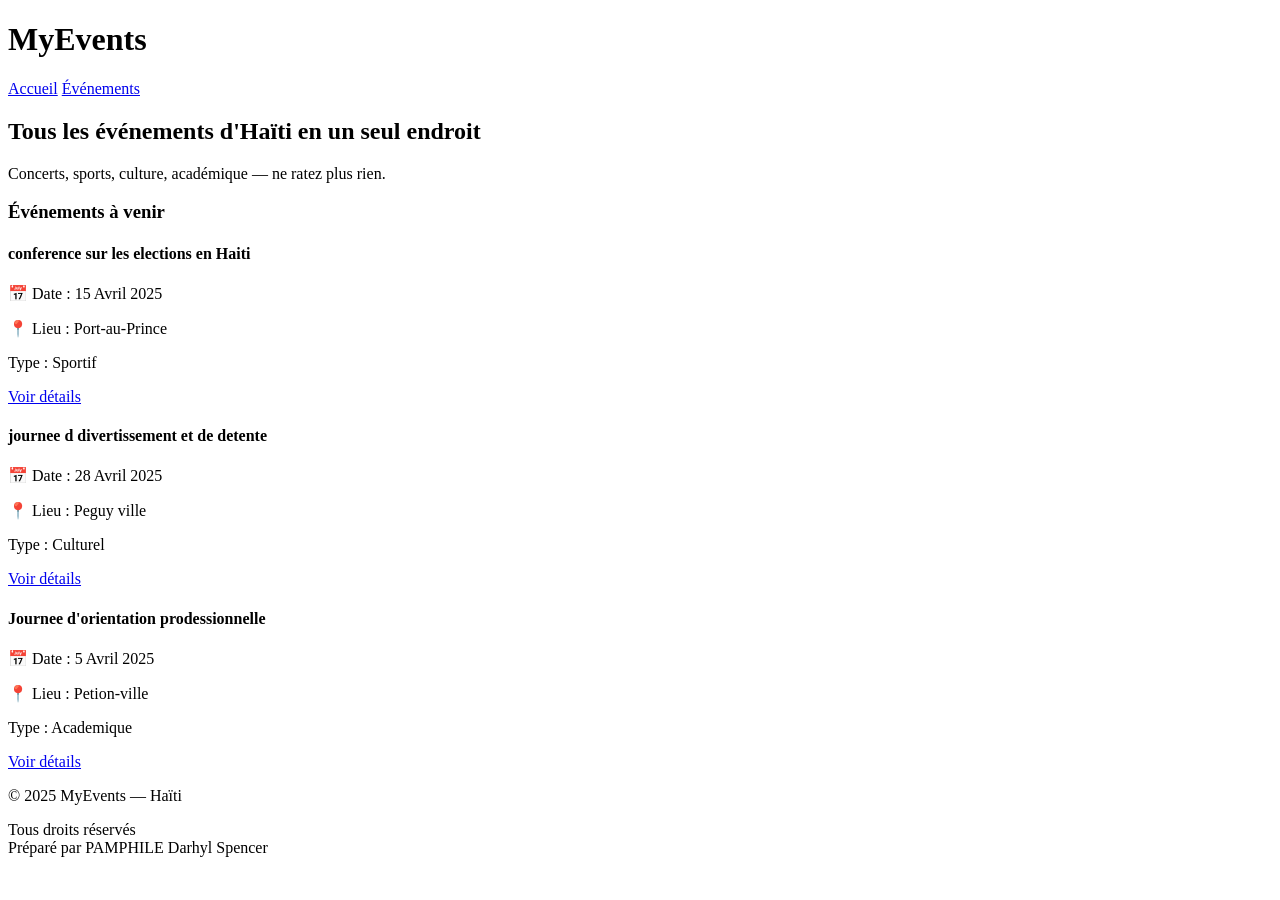
==== index.html @ 1f0a6358 "Add files via upload Premier comité - page d'accueil" ====
<!doctype html>
<html lang="fr">
    <head>
        <meta charset="utf-8" />
        <meta name="viewport" content="width=device-width, initial-scale=0.1" />
        <title>My Events</title>
        <link rel="stylesheet" href="css/style.css" />
    </head>
<body>
    <!-- projet débuté le 7 mars 2026-->
    <!-- HEADER -->
    <header>
        <h1>MyEvents</h1>
        <nav>
            <a href="index.html">Accueil</a>
            <a href="evenements.html">Événements</a>
        </nav>
    </header>

    <main>
        <!-- HERO -->
        <section class="hero">
            <h2>Tous les événements d'Haïti en un seul endroit</h2>
            <p>Concerts, sports, culture, académique — ne ratez plus rien.</p>
        </section>

        <!-- ÉVÉNEMENTS À VENIR -->
        <section class="evenements">
            <h3>Événements à venir</h3>

            <div class="carte">
                <h4>conference sur les elections en Haiti</h4>
                <p>📅 Date : 15 Avril 2025</p>
                <p>📍 Lieu : Port-au-Prince</p>
                <p>Type : Sportif</p>
                <a href="detail.html">Voir détails</a>
            </div>

            <div class="carte">
                <h4>journee d divertissement et de detente</h4>
                <p>📅 Date : 28 Avril 2025</p>
                <p>📍 Lieu : Peguy ville</p>
                <p>Type : Culturel</p>
                <a href="detail.html">Voir détails</a>
            </div>

            <div class="carte">
                <h4>Journee d'orientation prodessionnelle</h4>
                <p>📅 Date : 5 Avril 2025</p>
                <p>📍 Lieu : Petion-ville</p>
                <p>Type : Academique</p>
                <a href="detail.html">Voir détails</a>
            </div>
        </section>
    </main>

    <!-- FOOTER -->
    <footer>
        <p>© 2025 MyEvents — Haïti</p>
        <p>
            Tous droits réservés<br />
            Préparé par PAMPHILE Darhyl Spencer
        </p>
    </footer>
    
    <script src="JS/script.js"></script>
</body>
</html>
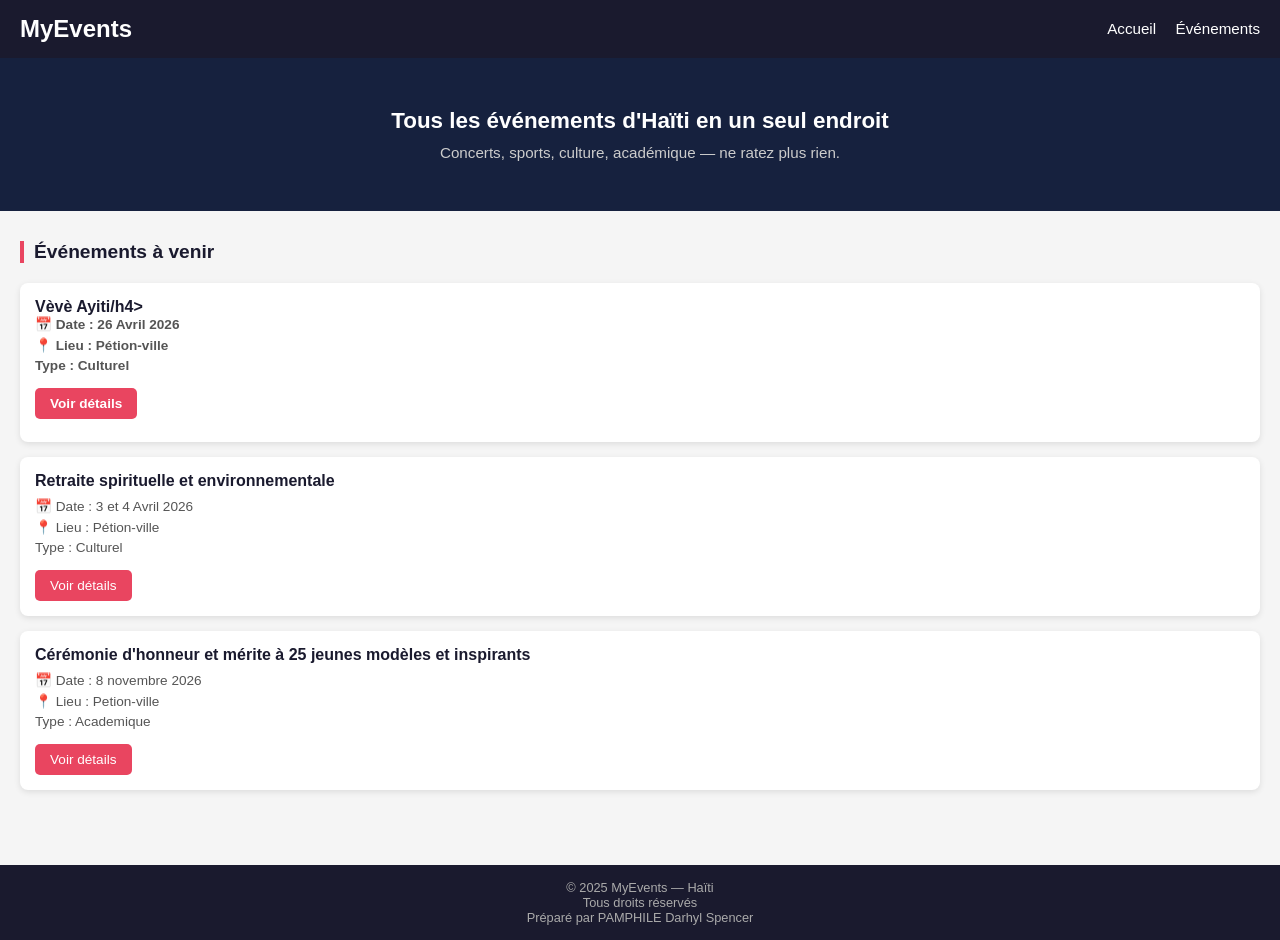
==== commit 76301067: "Update index.html" ====
--- a/index.html
+++ b/index.html
@@ -2,9 +2,9 @@
 <html lang="fr">
     <head>
         <meta charset="utf-8" />
-        <meta name="viewport" content="width=device-width, initial-scale=0.1" />
+        <meta name="viewport" content="width=device-width, initial-scale=1.0" />
         <title>My Events</title>
-        <link rel="stylesheet" href="css/style.css" />
+        <link rel="stylesheet" href="style.css" />
     </head>
 <body>
     <!-- projet débuté le 7 mars 2026-->
@@ -29,24 +29,24 @@
             <h3>Événements à venir</h3>
 
             <div class="carte">
-                <h4>conference sur les elections en Haiti</h4>
-                <p>📅 Date : 15 Avril 2025</p>
-                <p>📍 Lieu : Port-au-Prince</p>
-                <p>Type : Sportif</p>
-                <a href="detail.html">Voir détails</a>
-            </div>
-
-            <div class="carte">
-                <h4>journee d divertissement et de detente</h4>
-                <p>📅 Date : 28 Avril 2025</p>
-                <p>📍 Lieu : Peguy ville</p>
+                <h4>Vèvè Ayiti/h4>
+                <p>📅 Date : 26 Avril 2026</p>
+                <p>📍 Lieu : Pétion-ville</p>
                 <p>Type : Culturel</p>
                 <a href="detail.html">Voir détails</a>
             </div>
 
             <div class="carte">
-                <h4>Journee d'orientation prodessionnelle</h4>
-                <p>📅 Date : 5 Avril 2025</p>
+                <h4>Retraite spirituelle et environnementale</h4>
+                <p>📅 Date : 3 et 4 Avril 2026</p>
+                <p>📍 Lieu : Pétion-ville</p>
+                <p>Type : Culturel</p>
+                <a href="detail.html">Voir détails</a>
+            </div>
+
+            <div class="carte">
+                <h4>Cérémonie d'honneur et mérite à 25 jeunes modèles et inspirants</h4>
+                <p>📅 Date : 8 novembre 2026</p>
                 <p>📍 Lieu : Petion-ville</p>
                 <p>Type : Academique</p>
                 <a href="detail.html">Voir détails</a>
@@ -63,6 +63,6 @@
         </p>
     </footer>
     
-    <script src="JS/script.js"></script>
+    <script src="script.js"></script>
 </body>
 </html>
--- a/style.css
+++ b/style.css
@@ -0,0 +1,158 @@
+* {
+    margin: 0;
+    padding: 0;
+    box-sizing: border-box;
+}
+
+body {
+    font-family: 'Segoe UI', sans-serif;
+    background-color: #f5f5f5;
+    color: #333;
+}
+
+/* HEADER */
+header {
+    background-color: #1a1a2e;
+    padding: 15px 20px;
+    display: flex;
+    justify-content: space-between;
+    align-items: center;
+}
+
+header h1 {
+    color: #ffffff;
+    font-size: 1.5rem;
+}
+
+nav a {
+    color: #ffffff;
+    text-decoration: none;
+    margin-left: 15px;
+    font-size: 0.95rem;
+}
+
+nav a:hover {
+    color: #e94560;
+}
+
+/* HERO */
+.hero {
+    background-color: #16213e;
+    color: #ffffff;
+    text-align: center;
+    padding: 50px 20px;
+}
+
+.hero h2 {
+    font-size: 1.4rem;
+    margin-bottom: 10px;
+}
+
+.hero p {
+    font-size: 0.95rem;
+    color: #cccccc;
+}
+
+/* ÉVÉNEMENTS */
+.evenements {
+    padding: 30px 20px;
+}
+
+.evenements h3 {
+    font-size: 1.2rem;
+    margin-bottom: 20px;
+    color: #1a1a2e;
+    border-left: 4px solid #e94560;
+    padding-left: 10px;
+}
+
+/* CARTE */
+.carte {
+    background-color: #ffffff;
+    border-radius: 8px;
+    padding: 15px;
+    margin-bottom: 15px;
+    box-shadow: 0 2px 6px rgba(0,0,0,0.1);
+}
+
+.carte h4 {
+    font-size: 1rem;
+    color: #1a1a2e;
+    margin-bottom: 8px;
+}
+
+.carte p {
+    font-size: 0.85rem;
+    color: #555;
+    margin-bottom: 5px;
+}
+
+.carte a {
+    display: inline-block;
+    margin-top: 10px;
+    padding: 8px 15px;
+    background-color: #e94560;
+    color: #ffffff;
+    text-decoration: none;
+    border-radius: 5px;
+    font-size: 0.85rem;
+}
+
+.carte a:hover {
+    background-color: #c73652;
+}
+
+/* FOOTER */
+footer {
+    background-color: #1a1a2e;
+    color: #aaaaaa;
+    text-align: center;
+    padding: 15px;
+    font-size: 0.8rem;
+    margin-top: 30px;
+}
+
+/* FILTRES */
+.filtres {
+    display: flex;
+    gap: 10px;
+    padding: 20px;
+    flex-wrap: wrap;
+}
+
+.filtre {
+    padding: 8px 15px;
+    border: 2px solid #1a1a2e;
+    background: transparent;
+    border-radius: 20px;
+    cursor: pointer;
+    font-size: 0.85rem;
+    color: #1a1a2e;
+}
+
+.filtre.actif {
+    background-color: #1a1a2e;
+    color: #ffffff;
+}
+
+input {
+    width: 100%;
+    max-width: 400px;
+    padding: 10px 15px;
+    border: 2px solid #1a1a2e;
+    border-radius: 20px;
+    font-size: 0.95rem;
+    outline: none;
+    color: #333;
+    background-color: #ffffff;
+    transition: border-color 0.3s;
+}
+
+#entree input:focus {
+    border-color: #e94560;
+}
+
+#entree {
+    display: flex;
+    justify-content: center;
+}
